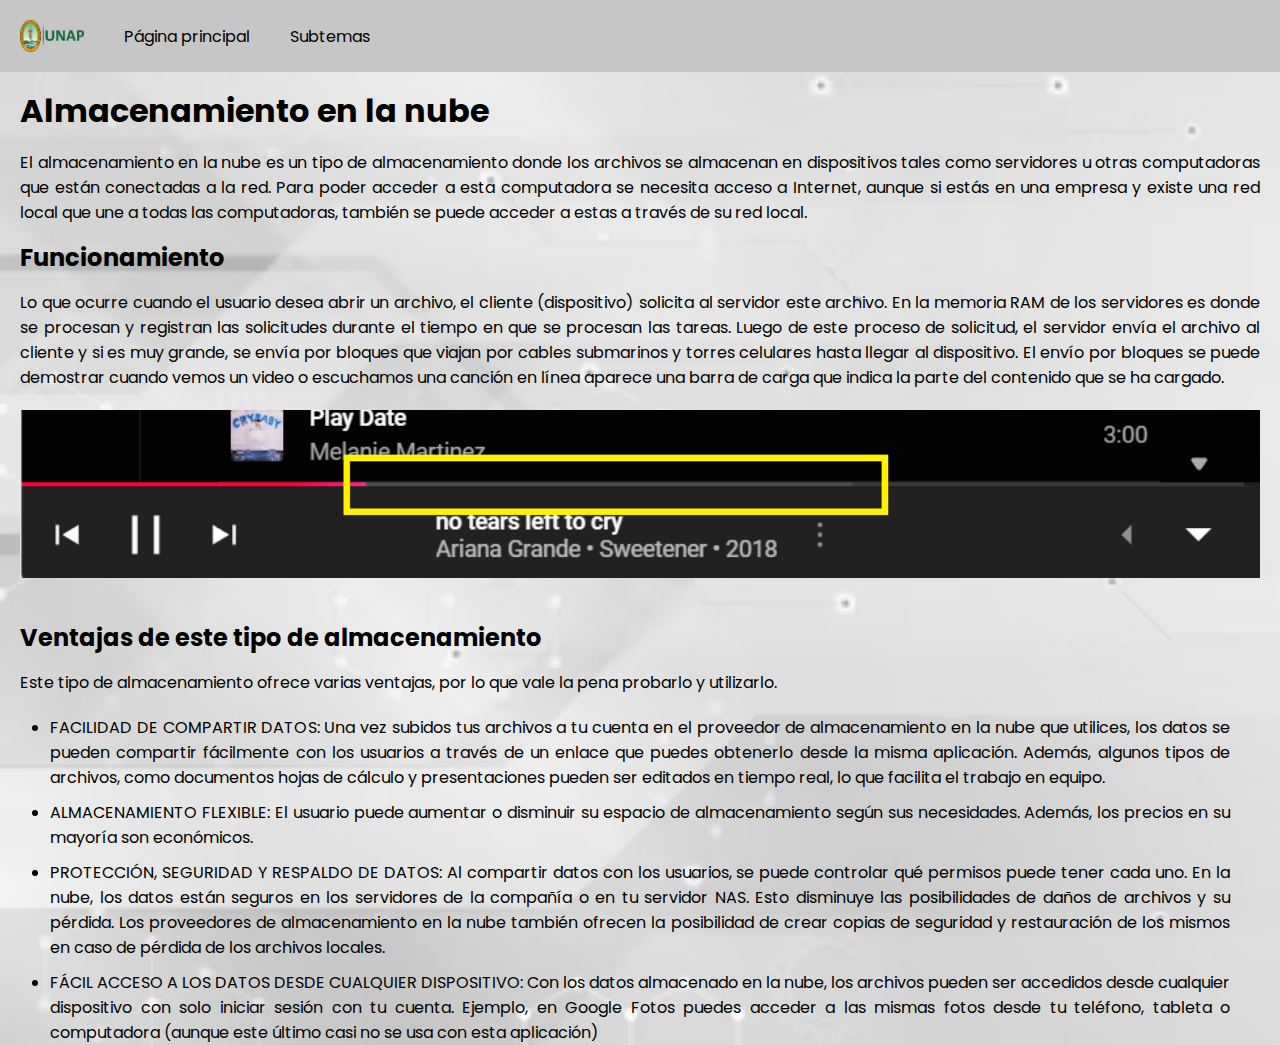
==== partes/almacenamiento_en_la_nube.html @ 2792839c "Add files via upload" ====
<!DOCTYPE html>
<html lang="es">
<head>
	<meta charset="UTF-8">
	<meta name="viewport" content="width=device-width, initial-scale=1.0">
	<title>Almacenamiento en la nube</title>
	<link rel="stylesheet" href="../css/menu.css">
	<link rel="stylesheet" href="../css/fuente.css">
	<link rel="stylesheet" href="../css/almacenamiento_en_la_nube.css">
	<link rel="stylesheet" href="../css/seleccion.css">
</head>
<body>
	<ul class="menu">
		<li class="logo"><img src="../imagenes_portada/UNAP.png"></li>
		<li><a href="../index.html">Página principal</a></li>
		<li class="lista"><a href="#">Subtemas</a>
			<ul>
				<li><a href="../partes/almacenamiento_en_la_nube.html">Almacenamiento en la nube</a></li>
				<li><a href="../partes/almacenamiento_local.html">Almacenamiento local</a></li>
			</ul>
		</li>
	</ul>
	<h1>Almacenamiento en la nube</h1>
	<p>El almacenamiento en la nube es un tipo de almacenamiento donde los archivos se almacenan en dispositivos tales como servidores u otras computadoras que están conectadas a la red. Para poder acceder a esta computadora se necesita acceso a Internet, aunque si estás en una empresa y existe una red local que une a todas las computadoras, también se puede acceder a estas a través de su red local.</p>
	<h2>Funcionamiento</h2>
	<p>Lo que ocurre cuando el usuario desea abrir un archivo, el cliente (dispositivo) solicita al servidor este archivo. En la memoria RAM de los servidores es donde se procesan y registran las solicitudes durante el tiempo en que se procesan las tareas. Luego de este proceso de solicitud, el servidor envía el archivo al cliente y si es muy grande, se envía por bloques que viajan por cables submarinos y torres celulares hasta llegar al dispositivo. El envío por bloques se puede demostrar cuando vemos un video o escuchamos una canción en línea aparece una barra de carga que indica la parte del contenido que se ha cargado.</p>
	<div>
		<img src="../imagenes_portada/almacenamiento_en_la_nube/barra_de_carga.png" title="Ejemplo de barra de carga en Youtube Music, la parte que señala el cuadro amarillo indica la pate de la canción que se cargó.">
	</div>
	<h2>Ventajas de este tipo de almacenamiento</h2>
	<p>Este tipo de almacenamiento ofrece varias ventajas, por lo que vale la pena probarlo y utilizarlo.</p>
	<ul class="lista_texto">
		<li>FACILIDAD DE COMPARTIR DATOS: Una vez subidos tus archivos a tu cuenta en el proveedor de almacenamiento en la nube que utilices, los datos se pueden compartir fácilmente con los usuarios a través de un enlace que puedes obtenerlo desde la misma aplicación. Además, algunos tipos de archivos, como documentos hojas de cálculo y presentaciones pueden ser editados en tiempo real, lo que facilita el trabajo en equipo.</li>
		<li>ALMACENAMIENTO FLEXIBLE: El usuario puede aumentar o disminuir su espacio de almacenamiento según sus necesidades. Además, los precios en su mayoría son económicos.</li>
		<li>PROTECCIÓN, SEGURIDAD Y RESPALDO DE DATOS: Al compartir datos con los usuarios, se puede controlar qué permisos puede tener cada uno. En la nube, los datos están seguros en los servidores de la compañía o en tu servidor NAS. Esto disminuye las posibilidades de daños de archivos y su pérdida. Los proveedores de almacenamiento en la nube también ofrecen la posibilidad de crear copias de seguridad y restauración de los mismos en caso de pérdida de los archivos locales.</li>
		<li>FÁCIL ACCESO A LOS DATOS DESDE CUALQUIER DISPOSITIVO: Con los datos almacenado en la nube, los archivos pueden ser accedidos desde cualquier dispositivo con solo iniciar sesión con tu cuenta. Ejemplo, en Google Fotos puedes acceder a las mismas fotos desde tu teléfono, tableta o computadora (aunque este último casi no se usa con esta aplicación)</li>

	</ul>
</body>
</html>
---- css/menu.css ----
.menu {
	list-style:none;
	background-color: rgb(198, 198, 198);
	padding: 20px;
	display: flex;
	align-items: center;
 }
 
 .menu li {
	position: relative;
	display: inline-block;
 }
 
 .menu li:hover ul {
	display: block;
 }
 
 .menu ul {
	display: none;
	position:absolute;
	top: 100%;
	left: 0;
	background-color: aliceblue;
	padding: 0;
	margin: 0;
	z-index: 10;
 }
 
 .menu ul li a {
	display: block;
	padding: 10px;
	text-decoration: none;
	color: rgb(0, 0, 0)
 }
 
 .menu ul li a:hover {
	background-color: red;
	color: white;
 
 }
 
 /*Texto del menú*/
 .menu li a {
	text-decoration:none;
	padding: 20px;
	color:rgb(0, 0, 0);
 }
 
 .menu .logo {
	 margin-right: 20px;
 }
 
 .menu .logo img {
	 height: 32px;
	 display: block;
 }

 @media(max-width:722px) {
	.menu {
		list-style:none;
		background-color: rgb(198, 198, 198);
		padding: 20px;
		display: flex;
		align-items: center;
	 }
	 
	 .menu li {
		position: relative;
		display: none;
	 }
	 
	 .menu li:hover ul {
		display: block;
	 }
	 
	 .menu ul {
		display: none;
		position:absolute;
		top: 100%;
		left: 0;
		background-color: aliceblue;
		padding: 0; /* Asegúrate de que no haya espacio no deseado */
		margin: 0;
		z-index: 10;
	 }
	 
	 .menu ul li a {
		display: block;
		padding: 10px;
		text-decoration: none;
		color: rgb(0, 0, 0)
	 }
	 
	 .menu ul li a:hover {
		background-color: red;
	 
	 }
	 
	 /*Texto del menú*/
	 .menu li a {
		text-decoration:none;
		padding: 20px;
		color:rgb(0, 0, 0);
	 }
	 
	 .menu .logo {
		 margin-right: 20px;
	 }
	 
	 .menu .logo img {
		 height: 32px;
		 display: block;
	 }
}
---- css/fuente.css ----
@import url('https://fonts.googleapis.com/css2?family=Poppins:ital,wght@0,100;0,200;0,300;0,400;0,500;0,600;0,700;0,800;0,900;1,100;1,200;1,300;1,400;1,500;1,600;1,700;1,800;1,900&display=swap');

* {
    font-family: 'Poppins';
    padding: 0;
    margin: 0;
    box-sizing: border-box;
}

body {
	background-image: url(../imagenes_portada/fondo_pagina.jpg);
	background-repeat: no-repeat;
	background-size: cover;
}

h1 {
	padding-top: 15px;
	padding-bottom: 15px;
	padding-left: 20px;
	padding-right: 20px;
}

h2 {
	padding-top: 15px;
	padding-bottom: 15px;
	padding-left: 20px;
	padding-right: 20px;
}

p {
	padding-left: 20px;
	padding-right: 20px;
	text-align: justify;
}

.lista_texto{
	padding-top: 10px;
	padding-left: 50px;
	padding-right: 50px;
	text-align: justify
}
.lista_texto li{
	padding-top: 10px;
}


@media (max-width:722px){
	h1 {
		padding-top: 15px;
		padding-left: 10px;
		padding-right: 10px;
	}

	p {
		padding-left: 10px;
		padding-right: 10px;
	}

	h2 {
		padding-top: 15px;
		padding-bottom: 15px;
		padding-left: 10px;
		padding-right: 10px;
	}
}
---- css/almacenamiento_en_la_nube.css ----
div {
	padding-top: 20px;
	padding-left: 20px;
	padding-right: 20px;
	padding-bottom: 20px;
	width: 100%;
}

img {
	width: 100%;
}
---- css/seleccion.css ----
h1::selection {
	background-color: red;
	color: white;
}

h2::selection {
	background-color: red;
	color: white;
}

p::selection {
	background-color: red;
	color: white;
}

img::selection {
	background: rgba(255, 0, 0, 0.74);
}

li::selection {
	background-color: red;
	color: white;
}
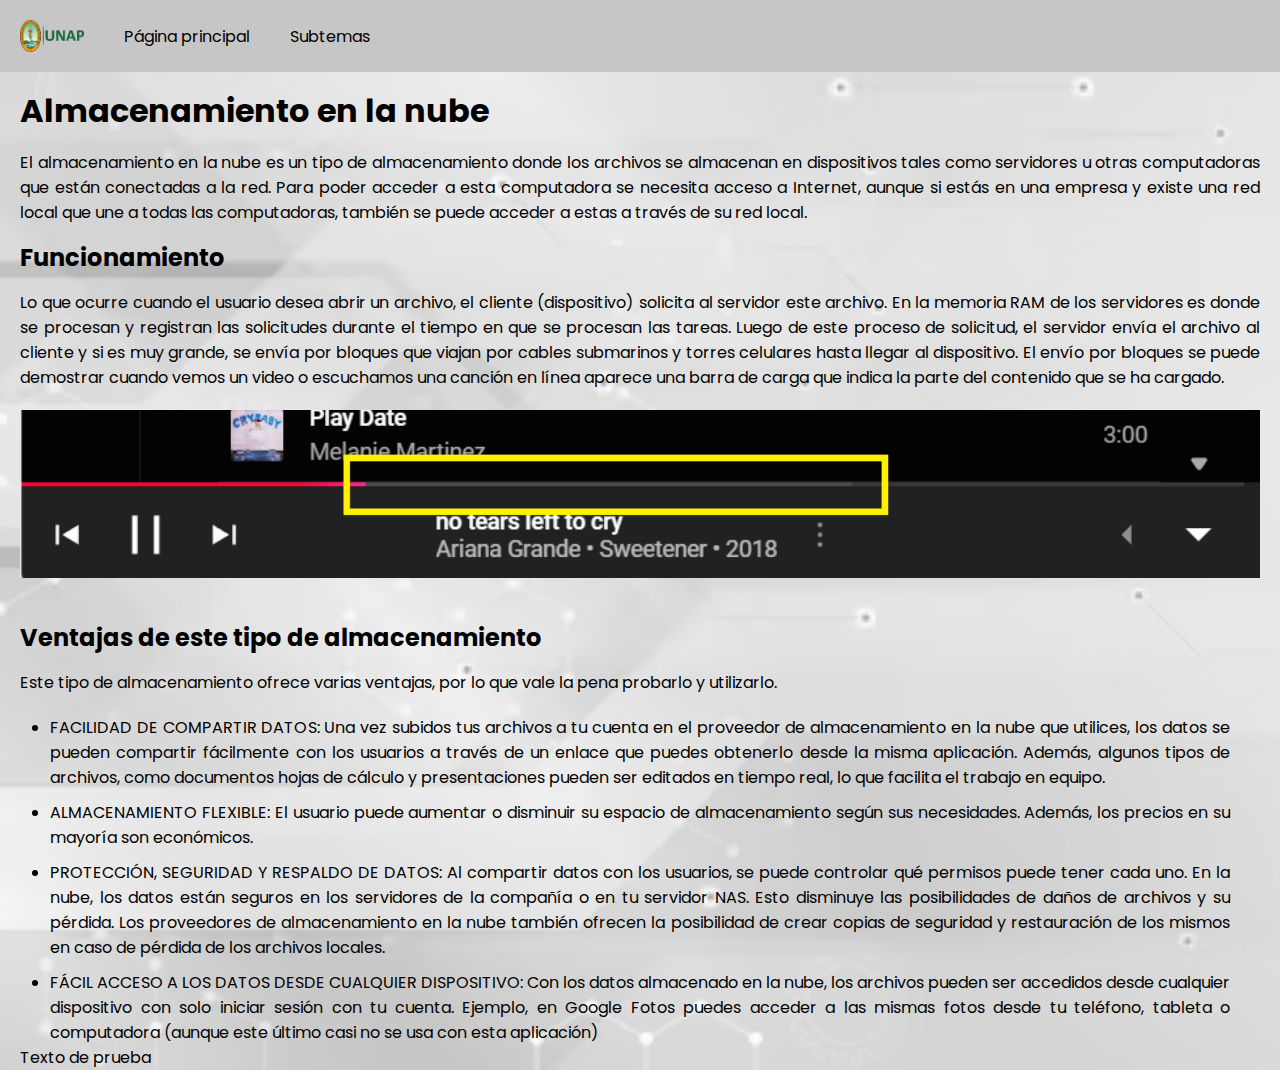
==== commit d01acea1: "almacenamiento_en_la_nube.html" ====
--- a/partes/almacenamiento_en_la_nube.html
+++ b/partes/almacenamiento_en_la_nube.html
@@ -36,5 +36,6 @@
 		<li>FÁCIL ACCESO A LOS DATOS DESDE CUALQUIER DISPOSITIVO: Con los datos almacenado en la nube, los archivos pueden ser accedidos desde cualquier dispositivo con solo iniciar sesión con tu cuenta. Ejemplo, en Google Fotos puedes acceder a las mismas fotos desde tu teléfono, tableta o computadora (aunque este último casi no se usa con esta aplicación)</li>
 
 	</ul>
+	<p>Texto de prueba</p>
 </body>
-</html>+</html>
